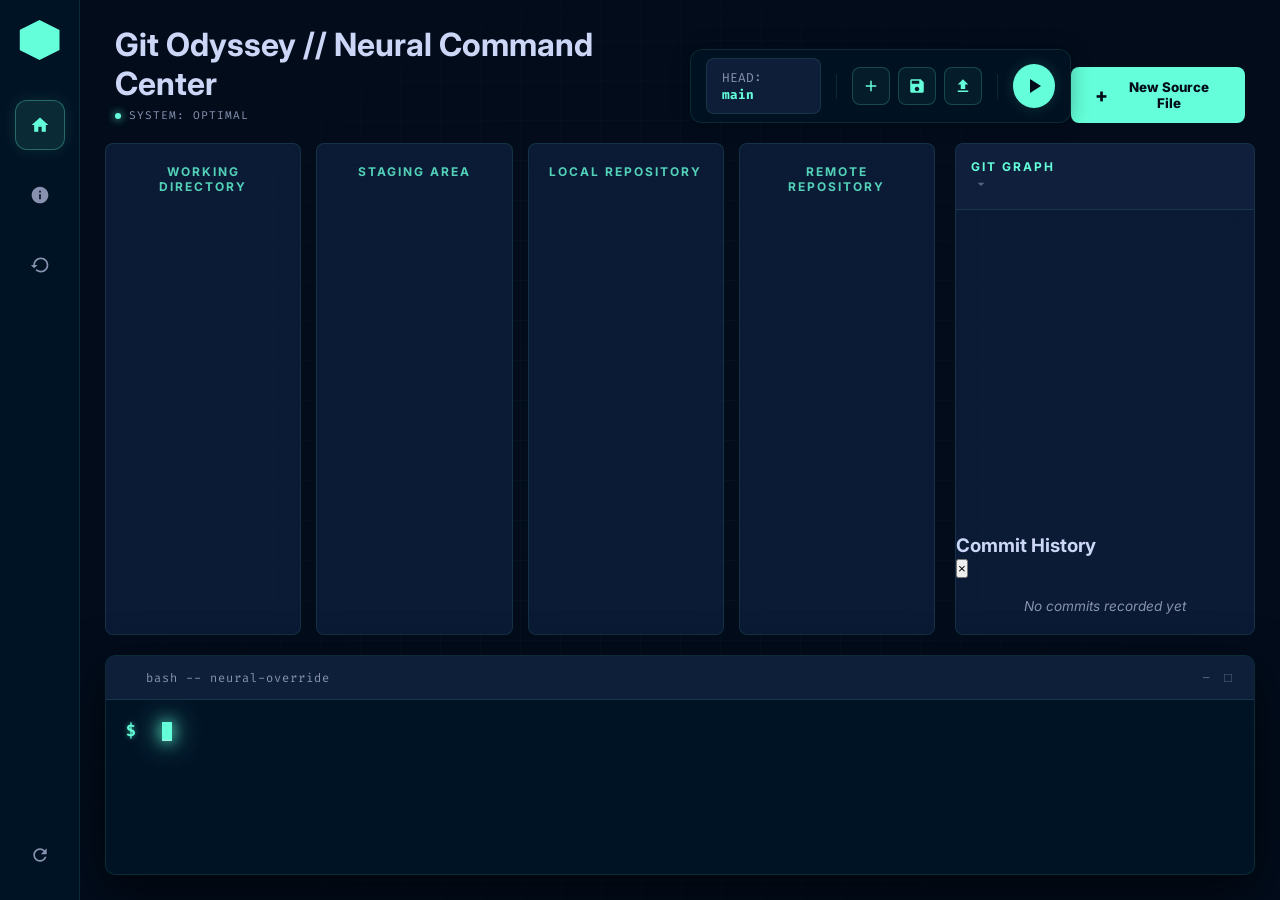
==== index.html @ 643be807 "Add files via upload" ====
<!DOCTYPE html>
<html lang="en">
<head>
    <meta charset="UTF-8">
    <meta name="viewport" content="width=device-width, initial-scale=1.0">
    <title>Git Odyssey - V2.1 | Neural Command Center</title>
    <link href="https://fonts.googleapis.com/css2?family=Fira+Code:wght@400;700&family=Inter:wght@400;600;800&display=swap" rel="stylesheet">
    <link rel="stylesheet" href="styles.css">
    <!-- Smooth Rendering Engine -->
    <script src="https://cdnjs.cloudflare.com/ajax/libs/gsap/3.12.2/gsap.min.js"></script>
</head>
<body>
    <div class="app-layout">
        <!-- Persistent Sidebar Navigation -->
        <nav class="side-nav">
            <div class="nav-logo">
                <div class="logo-icon"></div>
            </div>
            <div class="nav-items">
                <button class="nav-btn active" title="Flow Overview" data-view="stages">
                    <svg viewBox="0 0 24 24" width="20" height="20"><path fill="currentColor" d="M10 20v-6h4v6h5v-8h3L12 3 2 12h3v8z"/></svg>
                </button>
                <button class="nav-btn" id="neural-center-btn" title="Neural Center">
                    <svg viewBox="0 0 24 24" width="20" height="20"><path fill="currentColor" d="M12 2C6.48 2 2 6.48 2 12s4.48 10 10 10 10-4.48 10-10S17.52 2 12 2zm1 15h-2v-6h2v6zm0-8h-2V7h2v2z"/></svg>
                </button>
                <button class="nav-btn" id="history-btn" title="Git History">
                    <svg viewBox="0 0 24 24" width="20" height="20"><path fill="currentColor" d="M13 3c-4.97 0-9 4.03-9 9H1l3.89 3.89.07.14L9 12H6c0-3.87 3.13-7 7-7s7 3.13 7 7-3.13 7-7 7c-1.93 0-3.68-.79-4.94-2.06l-1.42 1.42C8.27 19.99 10.51 21 13 21c4.97 0 9-4.03 9-9s-4.03-9-9-9z"/></svg>
                </button>
            </div>
            <div class="nav-footer">
                <button id="reset-btn" class="nav-btn secondary" title="Reset System">
                    <svg viewBox="0 0 24 24" width="20" height="20"><path fill="currentColor" d="M17.65 6.35C16.2 4.9 14.21 4 12 4c-4.42 0-7.99 3.58-7.99 8s3.57 8 7.99 8c3.73 0 6.84-2.55 7.73-6h-2.08c-.82 2.33-3.04 4-5.65 4-3.31 0-6-2.69-6-6s2.69-6 6-6c1.66 0 3.14.69 4.22 1.78L13 11h7V4l-2.35 2.35z"/></svg>
                </button>
            </div>
        </nav>

        <div class="main-container">
            <header>
                <div class="header-info">
                    <h1>Git Odyssey <span class="subtitle">// Neural Command Center</span></h1>
                    <div class="system-status">
                        <span class="status-dot green"></span>
                        <span class="status-text">SYSTEM: OPTIMAL</span>
                    </div>
                </div>
                
                <!-- New Neural Quick Bar -->
                <div class="neural-quick-bar">
                    <div class="branch-selector">
                        <span class="label">HEAD:</span>
                        <span id="current-branch-display">main</span>
                    </div>
                    <div class="pipeline-divider"></div>
                    <div class="pipeline-symbols">
                        <button class="symbol-btn" data-cmd="add" title="Quick Add">
                            <svg viewBox="0 0 24 24" width="18" height="18"><path fill="currentColor" d="M19 13h-6v6h-2v-6H5v-2h6V5h2v6h6v2z"/></svg>
                        </button>
                        <button class="symbol-btn" data-cmd="commit" title="Quick Commit">
                            <svg viewBox="0 0 24 24" width="18" height="18"><path fill="currentColor" d="M17 3H5c-1.11 0-2 .9-2 2v14c0 1.1.89 2 2 2h14c1.1 0 2-.9 2-2V7l-4-4zm-5 16c-1.66 0-3-1.34-3-3s1.34-3 3-3 3 1.34 3 3-1.34 3-3 3zm3-10H5V5h10v4z"/></svg>
                        </button>
                        <button class="symbol-btn" data-cmd="push" title="Quick Push">
                            <svg viewBox="0 0 24 24" width="18" height="18"><path fill="currentColor" d="M5 20h14v-2H5v2zm0-10h4v6h6v-6h4l-7-7-7 7z"/></svg>
                        </button>
                    </div>
                    <div class="pipeline-divider"></div>
                    <button id="master-engage-btn" class="engage-btn" title="Engage Neural Flow">
                        <svg viewBox="0 0 24 24" width="24" height="24"><path fill="currentColor" d="M8 5v14l11-7z"/></svg>
                    </button>
                </div>

                <div class="action-bar">
                    <button id="add-file-btn" class="action-btn">
                        <span class="plus-icon">+</span> New Source File
                    </button>
                </div>
            </header>

            <div class="content-wrapper">
                <main class="stages-container">
                    <div class="stage" id="working-directory">
                        <h3>Working Directory</h3>
                        <div class="file-list"></div>
                    </div>
                    <div class="stage" id="staging-area">
                        <h3>Staging Area</h3>
                        <div class="file-list"></div>
                    </div>
                    <div class="stage" id="local-repo">
                        <h3>Local Repository</h3>
                        <div class="file-list"></div>
                    </div>
                    <div class="stage" id="remote-repo">
                        <h3>Remote Repository</h3>
                        <div class="file-list"></div>
                    </div>
                </main>

                <aside class="git-graph-panel">
                    <div class="graph-header">
                        <h3>Git Graph</h3>
                        <button id="toggle-graph-btn" class="icon-btn">
                            <svg viewBox="0 0 24 24" width="16" height="16"><path fill="currentColor" d="M7 10l5 5 5-5z"/></svg>
                        </button>
                    </div>
                    <div id="git-graph-viewport">
                        <svg id="git-graph-svg"></svg>
                    </div>
                    
                    <!-- New History View Overlay -->
                    <div id="history-panel" class="history-panel">
                        <div class="neural-header">
                            <h3>Commit History</h3>
                            <button id="close-history-btn" class="icon-close">&times;</button>
                        </div>
                        <div id="history-log" class="history-log">
                            <div class="empty-hint">No commits recorded yet</div>
                        </div>
                    </div>
                </aside>

                <!-- Data Flow Wires Overlay -->
                <svg id="wires-svg">
                    <defs>
                        <filter id="pulse-glow">
                            <feGaussianBlur stdDeviation="3" result="coloredBlur"/>
                            <feMerge>
                                <feMergeNode in="coloredBlur"/>
                                <feMergeNode in="SourceGraphic"/>
                            </feMerge>
                        </filter>
                    </defs>
                </svg>
            </div>

            <!-- AI Insight Overlay -->
            <div id="ai-insight-overlay" class="ai-insight-overlay" style="display: none;">
                <div class="explanation-header">
                    <span class="ai-badge small">Insight</span>
                    <span id="expl-cmd-name">AWAITING COMMAND</span>
                </div>
                <div id="expl-content" class="explanation-body">
                    Neural AI is standing by to execute commands and explain their function.
                </div>
                <div id="teaching-prompt" class="teaching-prompt" style="display: none;">
                    > Press <span class="key-hint">ENTER</span> in terminal to continue
                </div>
            </div>

            <footer class="terminal-panel">
                <div class="terminal-header">
                    <div class="window-controls">
                        <span class="dot red"></span>
                        <span class="dot yellow"></span>
                        <span class="dot green"></span>
                    </div>
                    <span class="terminal-title">bash -- neural-override</span>
                    <div class="terminal-actions">
                        <button id="minimize-terminal" class="icon-btn">&minus;</button>
                        <button id="expand-terminal" class="icon-btn">□</button>
                    </div>
                </div>
                <div class="terminal-body" id="terminal-output" onclick="document.getElementById('current-command').focus()">
                    <div class="line"><span class="prompt">$</span> <span id="current-command" contenteditable="true" spellcheck="false"></span><span class="cursor">_</span></div>
                </div>
            </footer>
        </div>
    </div>

    <!-- Background Ambience -->
    <canvas id="particle-canvas" style="position:fixed; top:0; left:0; width:100%; height:100%; pointer-events:none; z-index:1; opacity: 0.4;"></canvas>

    <!-- Application Core -->
    <script src="js/git_engine.js"></script>
    <script src="js/terminal.js"></script>
    <script src="js/dom_renderer.js"></script>
    <script src="js/git_graph.js"></script>
    <script src="js/wires.js"></script>
    <script src="js/camera.js"></script>
    <script src="js/audio.js"></script>
    <script src="js/particles.js"></script>
    <script src="js/parallax.js"></script>
    <script src="js/ui_manager.js"></script>
    <script src="js/ai_controller.js"></script>
    <script src="js/autopilot.js"></script>
    <script>
        document.addEventListener('DOMContentLoaded', () => {
            const git = new GitEngine();
            const terminal = new Terminal('current-command', 'terminal-output');
            const renderer = new DOMRenderer();
            const graph = new GitGraph('git-graph-svg');
            const wires = new Wires('wires-svg');
            const camera = new Camera('.content-wrapper');
            const audio = new AudioEngine();
            const ui = new UIManager();
            const particles = new ParticleSystem('particle-canvas');
            const parallax = new Parallax('.main-container');
            const ai = new AIController();
            
            window.app = {
                git, terminal, renderer, graph, wires, camera, audio, ui, particles, parallax, ai,
                autopilot: new Autopilot()
            };

            // Unified Modal Logic
            const modal = document.getElementById('neural-modal');
            const openBtn = document.getElementById('neural-center-btn');
            const closeBtn = document.getElementById('close-neural-btn');

            openBtn.addEventListener('click', () => {
                document.body.classList.add('modal-open');
                modal.classList.add('active');
            });
            closeBtn.addEventListener('click', () => {
                document.body.classList.remove('modal-open');
                modal.classList.remove('active');
            });

            // Setup Quick Bar Action Buttons
            document.querySelectorAll('.symbol-btn').forEach(btn => {
                btn.addEventListener('click', () => {
                    const cmd = btn.getAttribute('data-cmd');
                    if (cmd && window.app.ai) {
                        window.app.ai.runDirective(cmd);
                    }
                });
            });
            
            // Core Command Processing for manual inputs in the terminal
            terminal.onCommand(async (cmd) => {
                const command = cmd.trim().toLowerCase();
                if (command === '') return;
                audio.playType();

                // If command is one of the complex mapped ones, let AI controller handle the flow
                const complexCommands = ['git pull', 'git fetch', 'git stash', 'git stash pop', 'git merge', 'git rebase', 'git reset', 'git revert', 'git cherry-pick'];
                let handledByAI = false;
                for (let c of complexCommands) {
                    if (command.startsWith(c)) {
                        const aiCmd = c.replace('git ', '').split(' ')[0];
                        await ai.runDirective(aiCmd);
                        handledByAI = true;
                        break;
                    }
                }
                if (handledByAI) return;

                if (command === 'git add' || command === 'git add .') {
                    const files = renderer.files.filter(f => f.stage === 'working');
                    if(files.length > 0) {
                        files.forEach(f => git.stageFile(f.id));
                        terminal.typewriterLog("Changes staged for commit.", "success");
                        wires.firePulse('working-directory', 'staging-area');
                        audio.playMove();
                        await renderer.moveAll('working', 'staging');
                    } else {
                        terminal.typewriterLog("Nothing to add.", "info");
                    }
                } else if (command.startsWith('git commit')) {
                    // Extract message if provided
                    const match = cmd.match(/git commit\s+-m\s+["']([^"']+)["']/i);
                    const commitMsg = match ? match[1] : "Manual commit";
                    const commit = git.commit(commitMsg);
                    if (commit) {
                        terminal.typewriterLog(`[${graph.currentBranch} ${commit.hash}] ${commitMsg}`, "info");
                        wires.firePulse('staging-area', 'local-repo');
                        audio.playMove();
                        await renderer.moveAll('staging', 'local');
                        graph.addCommit(commit.hash);
                    } else {
                        terminal.typewriterLog("Nothing to commit, working tree clean", "info");
                    }
                } else if (command === 'git push') {
                    terminal.typewriterLog("Pushing to remote...", "info");
                    wires.firePulse('local-repo', 'remote-repo');
                    audio.playMove();
                    await renderer.moveAll('local', 'remote');
                    terminal.typewriterLog(`Successfully pushed to ${graph.currentBranch}`, "success");
                    audio.playSuccess();
                } else if (command.startsWith('git checkout -b')) {
                    const branchName = command.replace('git checkout -b', '').trim();
                    if(git.createBranch(branchName)) {
                        terminal.typewriterLog(`Switched to a new branch '${branchName}'`, "success");
                        graph.addBranch(branchName);
                        ui.updateBranch(branchName);
                    }
                } else if (command.startsWith('git checkout')) {
                    const branchName = command.replace('git checkout', '').trim();
                    if(git.checkout(branchName)) {
                        terminal.typewriterLog(`Switched to branch '${branchName}'`, "success");
                        graph.currentBranch = branchName;
                        ui.updateBranch(branchName);
                    } else {
                        terminal.typewriterLog(`error: pathspec '${branchName}' did not match any file(s) known to git`, "error");
                    }
                } else if (command === 'git status') {
                    terminal.typewriterLog(`On branch ${graph.currentBranch}`, "info");
                    const untracked = renderer.files.filter(f => f.stage === 'working').length;
                    if (untracked > 0) {
                        terminal.typewriterLog(`Untracked files: ${untracked}`, "info");
                    } else {
                        terminal.typewriterLog("nothing to commit, working tree clean", "info");
                    }
                } else if (command === 'ls') {
                    const names = renderer.files.map(f => f.name);
                    terminal.typewriterLog(names.length > 0 ? names.join('  ') : "(empty directory)", "info");
                } else if (command === 'clear') {
                    const output = document.getElementById('terminal-output');
                    output.innerHTML = '<div class="line"><span class="prompt">$</span> <span id="current-command" contenteditable="true" spellcheck="false"></span><span class="cursor">_</span></div>';
                    terminal.currentCommandEl = document.getElementById('current-command');
                    terminal.initEventListeners();
                } else {
                    terminal.typewriterLog(`command not found: ${command}`, "error");
                }
            });
            
            document.getElementById('add-file-btn').addEventListener('click', () => {
                window.app.renderer.addFile();
                audio.init();
            });
            
            document.getElementById('reset-btn').addEventListener('click', () => {
                location.reload();
            });
        });
    </script>
</body>
</html>
---- styles.css ----
:root {
    --bg-color: #020c1b;
    --container-bg: rgba(17, 34, 64, 0.7);
    --text-primary: #ccd6f6;
    --text-secondary: #8892b0;
    --accent: #64ffda;
    --accent-glow: rgba(100, 255, 218, 0.15);
    --border-radius: 8px;
    --font-mono: 'SF Mono', 'Fira Code', 'Roboto Mono', monospace;
    --font-sans: 'Inter', 'Segoe UI', system-ui, -apple-system, sans-serif;
    --glass-border: rgba(100, 255, 218, 0.1);
}

* {
    box-sizing: border-box;
    margin: 0;
    padding: 0;
}

body {
    background-color: var(--bg-color);
    background-image: 
        linear-gradient(rgba(100, 255, 218, 0.03) 1px, transparent 1px),
        linear-gradient(90deg, rgba(100, 255, 218, 0.03) 1px, transparent 1px);
    background-size: 40px 40px;
    color: var(--text-primary);
    font-family: var(--font-sans);
    height: 100vh;
    margin: 0;
    overflow: hidden;
    position: relative;
    perspective: 1200px;
}

.app-layout {
    display: grid;
    grid-template-columns: 80px 1fr;
    height: 100vh;
    width: 100vw;
    background: radial-gradient(circle at 50% 50%, transparent 0%, var(--bg-color) 90%);
}

/* Sidebar Navigation */
.side-nav {
    background: rgba(1, 22, 39, 0.8);
    border-right: 1px solid var(--glass-border);
    display: flex;
    flex-direction: column;
    align-items: center;
    padding: 20px 0;
    z-index: 100;
    backdrop-filter: blur(20px);
}

.nav-logo {
    margin-bottom: 40px;
}

.logo-icon {
    width: 40px;
    height: 40px;
    background: var(--accent);
    clip-path: polygon(50% 0%, 100% 25%, 100% 75%, 50% 100%, 0% 75%, 0% 25%);
    filter: drop-shadow(0 0 10px var(--accent));
}

.nav-items {
    flex: 1;
    display: flex;
    flex-direction: column;
    gap: 20px;
}

.nav-btn {
    background: none;
    border: 1px solid transparent;
    color: var(--text-secondary);
    width: 50px;
    height: 50px;
    border-radius: 12px;
    display: flex;
    justify-content: center;
    align-items: center;
    cursor: pointer;
    transition: all 0.3s ease;
}

.nav-btn:hover, .nav-btn.active {
    background: rgba(100, 255, 218, 0.1);
    color: var(--accent);
    border-color: rgba(100, 255, 218, 0.3);
    box-shadow: 0 0 15px rgba(100, 255, 218, 0.1);
}

.nav-btn.secondary:hover {
    color: #ff5f56;
    border-color: rgba(255, 95, 86, 0.3);
}

/* Main Container */
.main-container {
    padding: 25px;
    display: flex;
    flex-direction: column;
    gap: 20px;
    min-width: 0; /* Prevents grid blowout */
    position: relative;
}

header {
    display: flex;
    justify-content: space-between;
    align-items: flex-end;
    padding: 0 10px;
}

.header-info h1 {
    font-size: 2rem;
    margin-bottom: 5px;
}

.system-status {
    display: flex;
    align-items: center;
    gap: 8px;
    font-family: var(--font-mono);
    font-size: 0.7rem;
    letter-spacing: 1px;
    color: var(--text-secondary);
}

.status-dot {
    width: 6px;
    height: 6px;
    border-radius: 50%;
}

.status-dot.green {
    background: var(--accent);
    box-shadow: 0 0 8px var(--accent);
}

.action-bar {
    display: flex;
    align-items: center;
    gap: 20px;
}

/* Neural Quick Bar */
.neural-quick-bar {
    background: rgba(1, 22, 39, 0.6);
    border: 1px solid var(--glass-border);
    padding: 8px 15px;
    border-radius: 12px;
    display: flex;
    align-items: center;
    gap: 15px;
    backdrop-filter: blur(10px);
    box-shadow: 0 0 20px rgba(0,0,0,0.3);
}

.pipeline-symbols {
    display: flex;
    gap: 8px;
}

.symbol-btn {
    background: rgba(100, 255, 218, 0.05);
    border: 1px solid rgba(100, 255, 218, 0.2);
    color: var(--accent);
    width: 38px;
    height: 38px;
    border-radius: 8px;
    display: flex;
    justify-content: center;
    align-items: center;
    cursor: pointer;
    transition: all 0.3s cubic-bezier(0.175, 0.885, 0.32, 1.275);
}

.symbol-btn:hover {
    background: var(--accent);
    color: var(--bg-color);
    transform: translateY(-3px) scale(1.1);
    box-shadow: 0 5px 15px var(--accent-glow);
}

.pipeline-divider {
    width: 1px;
    height: 25px;
    background: var(--glass-border);
}

.engage-btn {
    background: var(--accent);
    color: var(--bg-color);
    border: none;
    width: 44px;
    height: 44px;
    border-radius: 50%;
    display: flex;
    justify-content: center;
    align-items: center;
    cursor: pointer;
    box-shadow: 0 0 15px var(--accent-glow);
    transition: all 0.3s ease;
    animation: pulse-engage 2s infinite;
}

.engage-btn:hover {
    transform: scale(1.1);
    box-shadow: 0 0 25px var(--accent);
}

.engage-btn.running {
    background: #ff5f56;
    animation: none;
    box-shadow: 0 0 20px rgba(255, 95, 86, 0.5);
}

@keyframes pulse-engage {
    0% { box-shadow: 0 0 10px rgba(100, 255, 218, 0.4); }
    50% { box-shadow: 0 0 25px rgba(100, 255, 218, 0.8); }
    100% { box-shadow: 0 0 10px rgba(100, 255, 218, 0.4); }
}

.action-btn {
    background: var(--accent);
    color: var(--bg-color);
    border: none;
    font-weight: 800;
    padding: 12px 24px;
    display: flex;
    align-items: center;
    gap: 10px;
    border-radius: 8px;
    text-transform: none;
    font-family: var(--font-sans);
}

.plus-icon {
    font-size: 1.2rem;
}

.branch-selector {
    background: rgba(29, 45, 80, 0.5);
    border: 1px solid var(--glass-border);
    padding: 10px 15px;
    border-radius: 8px;
    font-family: var(--font-mono);
    font-size: 0.8rem;
}

.branch-selector .label {
    color: var(--text-secondary);
    margin-right: 8px;
}

#current-branch-display {
    color: var(--accent);
    font-weight: bold;
}

/* Rest of the layout */
.content-wrapper {
    flex: 1;
    display: grid;
    grid-template-columns: 1fr 300px;
    gap: 20px;
    min-height: 0;
}

.stages-container {
    display: grid;
    grid-template-columns: repeat(4, 1fr);
    gap: 15px;
}

/* Terminal Adjustments */
.terminal-panel {
    height: 200px;
    transition: height 0.3s cubic-bezier(0.4, 0, 0.2, 1);
}

.terminal-panel.minimized {
    height: 45px;
}

.terminal-header {
    cursor: pointer;
}

.terminal-actions {
    margin-left: auto;
    display: flex;
    gap: 10px;
}

.icon-btn {
    background: none;
    border: none;
    color: var(--text-secondary);
    cursor: pointer;
    padding: 2px;
    display: flex;
    align-items: center;
    justify-content: center;
    opacity: 0.6;
    transition: opacity 0.2s;
}

.icon-btn:hover {
    opacity: 1;
    color: var(--accent);
}


.stages-container {
    display: grid;
    grid-template-columns: repeat(4, 1fr);
    gap: 15px;
}

/* Git Graph Sidebar */
.git-graph-panel {
    background: var(--container-bg);
    backdrop-filter: blur(12px);
    border-radius: var(--border-radius);
    border: 1px solid var(--glass-border);
    display: flex;
    flex-direction: column;
    overflow: hidden;
}

.graph-header {
    padding: 15px;
    border-bottom: 1px solid var(--glass-border);
    background: rgba(29, 45, 80, 0.3);
}

.graph-header h3 {
    font-size: 0.75rem;
    color: var(--accent);
    text-transform: uppercase;
    letter-spacing: 2px;
    margin: 0;
}

#git-graph-viewport {
    flex: 1;
    position: relative;
    overflow: hidden;
    padding: 20px;
}

#git-graph-svg {
    width: 100%;
    height: 100%;
}

.stage {
    background: var(--container-bg);
    backdrop-filter: blur(12px);
    border-radius: var(--border-radius);
    padding: 20px;
    display: flex;
    flex-direction: column;
    border: 1px solid var(--glass-border);
    position: relative;
    overflow: hidden;
    transition: all 0.3s ease;
}

.stage::before {
    content: '';
    position: absolute;
    top: -100%;
    left: 0;
    width: 100%;
    height: 100px;
    background: linear-gradient(to bottom, transparent, rgba(100, 255, 218, 0.05), transparent);
    animation: scan 6s linear infinite;
    pointer-events: none;
}

@keyframes scan {
    0% { top: -20%; }
    100% { top: 120%; }
}

.stage.impact {
    animation: impact-shake 0.4s cubic-bezier(.36,.07,.19,.97) both;
    border-color: var(--accent);
}

@keyframes impact-shake {
    10%, 90% { transform: translate3d(-1px, 0, 0); }
    20%, 80% { transform: translate3d(2px, 0, 0); }
    30%, 50%, 70% { transform: translate3d(-3px, 0, 0); }
    40%, 60% { transform: translate3d(3px, 0, 0); }
}

.stage h3 {
    text-align: center;
    margin-bottom: 20px;
    font-size: 0.75rem;
    color: var(--accent);
    text-transform: uppercase;
    letter-spacing: 2px;
    opacity: 0.8;
}

.file-list {
    flex: 1;
    display: flex;
    flex-direction: column;
    gap: 12px;
    position: relative;
}

.file-card {
    background: rgba(29, 45, 80, 0.6);
    padding: 14px;
    border-radius: 6px;
    border: 1px solid rgba(100, 255, 218, 0.1);
    display: flex;
    align-items: center;
    gap: 12px;
    font-size: 0.85rem;
    color: var(--text-primary);
    box-shadow: 0 4px 15px rgba(0, 0, 0, 0.2);
    transition: all 0.4s cubic-bezier(0.4, 0, 0.2, 1);
    position: relative;
    z-index: 10;
    backdrop-filter: blur(5px);
}

.file-card.moving {
    position: absolute;
    width: calc(100% - 40px);
    z-index: 100;
    border-color: var(--accent);
    box-shadow: 0 0 30px rgba(100, 255, 218, 0.3);
    pointer-events: none;
}

.file-icon {
    width: 18px;
    height: 22px;
    background: var(--accent);
    clip-path: polygon(0 0, 70% 0, 100% 30%, 100% 100%, 0 100%);
    box-shadow: 0 0 10px var(--accent);
    filter: drop-shadow(0 0 5px var(--accent));
}

/* Terminal Upgraded */
.terminal-panel {
    height: 220px;
    background: rgba(1, 22, 39, 0.85);
    backdrop-filter: blur(15px);
    border-radius: 10px;
    display: flex;
    flex-direction: column;
    overflow: hidden;
    border: 1px solid var(--glass-border);
    box-shadow: 0 15px 50px rgba(0, 0, 0, 0.6);
}

.terminal-header {
    background: rgba(29, 45, 80, 0.5);
    padding: 12px 20px;
    display: flex;
    align-items: center;
    gap: 10px;
    border-bottom: 1px solid var(--glass-border);
}

.dot {
    width: 10px;
    height: 10px;
    border-radius: 50%;
}

.dot.red { background: #ff5f56; box-shadow: 0 0 8px #ff5f56; }
.dot.yellow { background: #ffbd2e; box-shadow: 0 0 8px #ffbd2e; }
.dot.green { background: #27c93f; box-shadow: 0 0 8px #27c93f; }

.terminal-title {
    margin-left: 10px;
    font-size: 0.75rem;
    color: var(--text-secondary);
    font-family: var(--font-mono);
    letter-spacing: 1px;
}

.terminal-body {
    flex: 1;
    padding: 20px;
    font-family: 'Fira Code', var(--font-mono);
    font-size: 1rem;
    overflow-y: auto;
    color: rgba(214, 222, 235, 0.6);
    scrollbar-width: thin;
    scrollbar-color: var(--accent) transparent;
}

.line {
    margin-bottom: 8px;
    line-height: 1.4;
}

.prompt {
    color: var(--accent);
    margin-right: 12px;
    font-weight: 800;
    text-shadow: 0 0 5px rgba(100, 255, 218, 0.5);
}

#current-command {
    color: #fff;
    font-weight: 800;
    text-shadow: 
        0 0 5px var(--accent),
        0 0 10px var(--accent),
        0 0 20px rgba(100, 255, 218, 0.5);
    outline: none;
    letter-spacing: 0.5px;
}

.terminal-body .line span:not(.prompt) {
    text-shadow: 0 0 8px rgba(100, 255, 218, 0.3);
}

.cursor {
    display: inline-block;
    width: 10px;
    height: 1.2em;
    background: var(--accent);
    animation: blink 1s infinite;
    margin-left: 4px;
    vertical-align: middle;
    box-shadow: 0 0 15px var(--accent), 0 0 30px var(--accent);
}

@keyframes blink {
    50% { opacity: 0; }
}

.terminal-body::-webkit-scrollbar {
    width: 4px;
}
.terminal-body::-webkit-scrollbar-thumb {
    background: var(--accent);
    border-radius: 10px;
}

#wires-svg {
    position: absolute;
    top: 0;
    left: 0;
    width: 100%;
    height: 100%;
    pointer-events: none;
    z-index: 5;
}

.plasma-trace {
    stroke-width: 2.5px;
    stroke: var(--accent);
    stroke-dasharray: 200 1000;
    stroke-dashoffset: 0;
    opacity: 0.15;
    filter: drop-shadow(0 0 4px var(--accent)) drop-shadow(0 0 10px var(--accent-glow));
}

@keyframes flow {
    to { stroke-dashoffset: 0; }
}

/* Modal Styling */
.modal-overlay {
    position: fixed;
    top: 0;
    left: 0;
    width: 100%;
    height: 100%;
    background: rgba(2, 12, 27, 0.8);
    backdrop-filter: blur(8px);
    display: flex;
    justify-content: center;
    align-items: center;
    z-index: 1000;
    opacity: 0;
    pointer-events: none;
    transition: all 0.4s cubic-bezier(0.4, 0, 0.2, 1);
}

.modal-open .main-container {
    filter: blur(10px);
    transform: scale(0.95);
    opacity: 0.5;
    pointer-events: none;
}

.modal-overlay.active {
    opacity: 1;
    pointer-events: auto;
}

.modal-content {
    background: rgba(10, 25, 47, 0.95);
    border: 1px solid var(--accent);
    border-radius: 15px;
    padding: 40px;
    width: 500px;
    text-align: center;
    box-shadow: 0 0 50px rgba(100, 255, 218, 0.2), inset 0 0 20px rgba(100, 255, 218, 0.05);
    transform: translateY(20px);
    transition: transform 0.4s cubic-bezier(0.4, 0, 0.2, 1);
}

.primary-glow {
    background: var(--accent);
    color: var(--bg-color);
    font-weight: 800;
    box-shadow: 0 0 15px var(--accent-glow);
    animation: pulse-btn 2s infinite;
}

@keyframes pulse-btn {
    0% { box-shadow: 0 0 15px rgba(100, 255, 218, 0.4); }
    50% { box-shadow: 0 0 30px rgba(100, 255, 218, 0.8); }
    100% { box-shadow: 0 0 15px rgba(100, 255, 218, 0.4); }
}

.mission-selector {
    margin-bottom: 30px;
    text-align: left;
}

.panel-label {
    font-size: 0.7rem;
    color: var(--accent);
    text-transform: uppercase;
    letter-spacing: 2px;
    margin-bottom: 15px;
    opacity: 0.8;
}

.mission-grid {
    display: grid;
    grid-template-columns: repeat(3, 1fr);
    gap: 15px;
}

.mission-btn {
    background: rgba(1, 22, 39, 0.5);
    border: 1px solid var(--glass-border);
    border-radius: 8px;
    padding: 15px;
    text-align: left;
    cursor: pointer;
    transition: all 0.3s ease;
    color: var(--text-primary);
}

.mission-btn:hover {
    background: rgba(100, 255, 218, 0.05);
    border-color: rgba(100, 255, 218, 0.3);
}

.mission-btn.active {
    background: rgba(100, 255, 218, 0.1);
    border-color: var(--accent);
    box-shadow: inset 0 0 10px rgba(100, 255, 218, 0.1);
}

.mission-title {
    font-weight: 800;
    color: var(--accent);
    margin-bottom: 5px;
    font-size: 0.9rem;
}

.mission-desc {
    font-size: 0.75rem;
    color: var(--text-secondary);
    line-height: 1.4;
}

.label-group {
    display: flex;
    flex-direction: column;
    gap: 4px;
}

/* AI Insight Overlay (Persistent) */
.ai-insight-overlay {
    background: rgba(1, 22, 39, 0.6);
    backdrop-filter: blur(10px);
    border: 1px solid var(--glass-border);
    border-left: 3px solid var(--accent);
    border-radius: 12px;
    padding: 15px 25px;
    margin-bottom: 10px;
    position: relative;
    z-index: 50;
    transition: all 0.4s cubic-bezier(0.4, 0, 0.2, 1);
    box-shadow: 0 5px 20px rgba(0, 0, 0, 0.4);
}

.explanation-header {
    display: flex;
    align-items: center;
    gap: 12px;
    margin-bottom: 8px;
    border-bottom: 1px solid rgba(100, 255, 218, 0.1);
    padding-bottom: 8px;
}

.ai-badge.small {
    padding: 2px 8px;
    font-size: 0.6rem;
    background: var(--accent);
    color: var(--bg-color);
    border-radius: 4px;
    font-weight: 800;
    text-transform: uppercase;
}

#expl-cmd-name {
    font-family: var(--font-mono);
    font-weight: 700;
    color: var(--accent);
    font-size: 0.9rem;
    letter-spacing: 1px;
}

.explanation-body {
    font-size: 0.85rem;
    line-height: 1.5;
    color: var(--text-secondary);
}

.teaching-prompt {
    margin-top: 10px;
    font-family: var(--font-mono);
    font-size: 0.75rem;
    color: var(--accent);
    font-weight: bold;
    animation: pulse-soft 2s infinite;
}

.key-hint {
    background: rgba(100, 255, 218, 0.1);
    border: 1px solid var(--accent);
    padding: 1px 6px;
    border-radius: 4px;
    margin: 0 4px;
}

@keyframes pulse-soft {
    0%, 100% { opacity: 0.6; }
    50% { opacity: 1; }
}

/* Range Input Styling */
input[type=range] {
    -webkit-appearance: none;
    width: 100%;
    background: transparent;
}

input[type=range]:focus {
    outline: none;
}

input[type=range]::-webkit-slider-runnable-track {
    width: 100%;
    height: 4px;
    cursor: pointer;
    background: rgba(100, 255, 218, 0.1);
    border-radius: 2px;
}

input[type=range]::-webkit-slider-thumb {
    height: 16px;
    width: 16px;
    border-radius: 50%;
    background: var(--accent);
    cursor: pointer;
    -webkit-appearance: none;
    margin-top: -6px;
    box-shadow: 0 0 10px var(--accent);
}

/* Existing modal adjustments */
.modal-content.large {
    width: 650px;
    max-width: 95vw;
}

.config-row {
    display: flex;
    justify-content: space-between;
    align-items: center;
    padding: 15px 0;
    border-bottom: 1px solid rgba(100, 255, 218, 0.05);
}

.config-row:last-child {
    border-bottom: none;
}

/* Empty Hint */
.empty-hint {
    color: var(--text-secondary);
    font-style: italic;
    font-size: 0.85rem;
    text-align: center;
    padding: 20px;
}

/* Interactive Toggles */
.switch {
    position: relative;
    display: inline-block;
    width: 44px;
    height: 22px;
}

.switch input { opacity: 0; width: 0; height: 0; }

.slider {
    position: absolute;
    cursor: pointer;
    top: 0; left: 0; right: 0; bottom: 0;
    background-color: rgba(255, 255, 255, 0.1);
    transition: .4s;
    border-radius: 34px;
}

.slider:before {
    position: absolute;
    content: "";
    height: 16px;
    width: 16px;
    left: 3px;
    bottom: 3px;
    background-color: var(--text-secondary);
    transition: .4s;
    border-radius: 50%;
}

input:checked + .slider { background-color: var(--accent); }
input:checked + .slider:before {
    transform: translateX(22px);
    background-color: var(--bg-color);
}
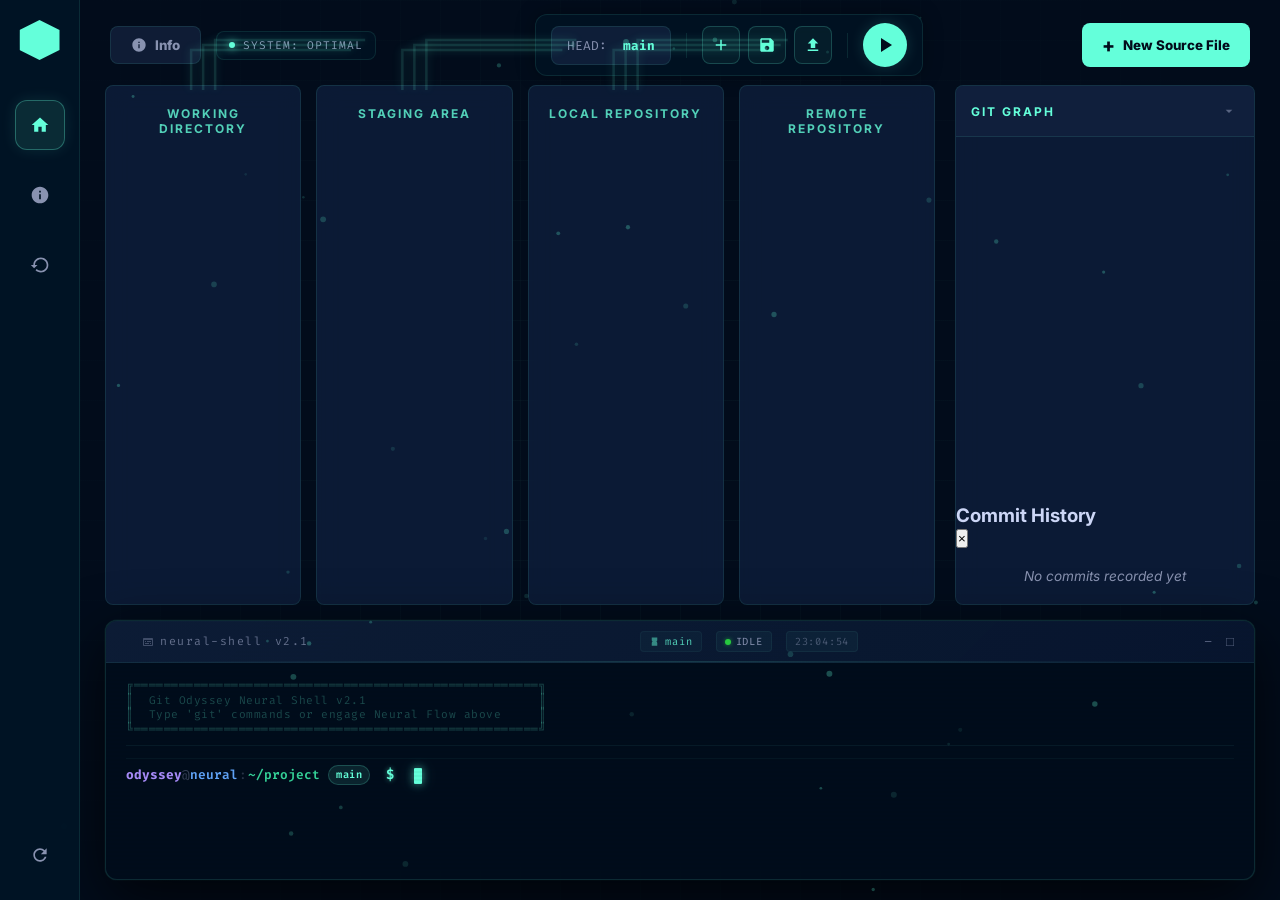
==== commit 9ffc5e24: "Add files via upload" ====
--- a/index.html
+++ b/index.html
@@ -36,15 +36,17 @@
 
         <div class="main-container">
             <header>
-                <div class="header-info">
-                    <h1>Git Odyssey <span class="subtitle">// Neural Command Center</span></h1>
+                <div class="header-left">
+                    <button id="info-modal-btn" class="action-btn secondary-btn" title="System Info">
+                        <svg viewBox="0 0 24 24" width="16" height="16"><path fill="currentColor" d="M12 2C6.48 2 2 6.48 2 12s4.48 10 10 10 10-4.48 10-10S17.52 2 12 2zm1 15h-2v-6h2v6zm0-8h-2V7h2v2z"/></svg>
+                        Info
+                    </button>
                     <div class="system-status">
                         <span class="status-dot green"></span>
                         <span class="status-text">SYSTEM: OPTIMAL</span>
                     </div>
                 </div>
                 
-                <!-- New Neural Quick Bar -->
                 <div class="neural-quick-bar">
                     <div class="branch-selector">
                         <span class="label">HEAD:</span>
@@ -74,6 +76,34 @@
                     </button>
                 </div>
             </header>
+
+            <!-- Info Modal overlay -->
+            <div id="info-modal" class="modal-overlay">
+                <div class="modal-content info-content">
+                    <div class="modal-header">
+                        <h2>Git Odyssey <span class="subtitle">// Neural Command Center</span></h2>
+                        <button id="close-info-btn" class="close-modal-btn">×</button>
+                    </div>
+                    <div class="modal-body">
+                        <p class="info-desc">An interactive, cinematic Git workflow visualizer equipped with Neural AI assistance. Designed to demystify version control through real-time state visualization and automated pipeline execution.</p>
+                        
+                        <div class="info-details">
+                            <div class="detail-row">
+                                <span class="detail-label">Version</span>
+                                <span class="detail-value">v2.1 (CRT Cinematic)</span>
+                            </div>
+                            <div class="detail-row">
+                                <span class="detail-label">Engine</span>
+                                <span class="detail-value">Vanilla JS + GSAP 3</span>
+                            </div>
+                            <div class="detail-row">
+                                <span class="detail-label">Status</span>
+                                <span class="detail-value optimal">All Systems Operational</span>
+                            </div>
+                        </div>
+                    </div>
+                </div>
+            </div>
 
             <div class="content-wrapper">
                 <main class="stages-container">
@@ -153,15 +183,44 @@
                         <span class="dot yellow"></span>
                         <span class="dot green"></span>
                     </div>
-                    <span class="terminal-title">bash -- neural-override</span>
+                    <span class="terminal-title">
+                        <svg viewBox="0 0 24 24" width="12" height="12" style="margin-right:6px;vertical-align:middle;opacity:0.6"><path fill="currentColor" d="M20 4H4c-1.1 0-2 .9-2 2v12c0 1.1.9 2 2 2h16c1.1 0 2-.9 2-2V6c0-1.1-.9-2-2-2zm0 14H4V8h16v12zM6 10h2v2H6zm0 4h8v2H6zm10 0h2v2h-2zm-6-4h8v2h-8z"/></svg>
+                        neural-shell <span class="terminal-sep">•</span> v2.1
+                    </span>
+                    <div class="terminal-status-bar">
+                        <span class="term-status-item" id="term-branch-indicator">
+                            <svg viewBox="0 0 24 24" width="11" height="11"><path fill="currentColor" d="M6 3v6a3 3 0 003 3h6a3 3 0 003-3V3M6 21v-6a3 3 0 013-3h6a3 3 0 013 3v6"/></svg>
+                            <span id="term-branch-name">main</span>
+                        </span>
+                        <span class="term-status-item" id="term-process-indicator">
+                            <span class="term-process-dot"></span>
+                            <span id="term-process-text">IDLE</span>
+                        </span>
+                        <span class="term-status-item term-clock" id="term-clock">00:00:00</span>
+                    </div>
                     <div class="terminal-actions">
-                        <button id="minimize-terminal" class="icon-btn">&minus;</button>
-                        <button id="expand-terminal" class="icon-btn">□</button>
+                        <button id="minimize-terminal" class="icon-btn" title="Minimize">&minus;</button>
+                        <button id="expand-terminal" class="icon-btn" title="Expand">□</button>
                     </div>
                 </div>
                 <div class="terminal-body" id="terminal-output" onclick="document.getElementById('current-command').focus()">
-                    <div class="line"><span class="prompt">$</span> <span id="current-command" contenteditable="true" spellcheck="false"></span><span class="cursor">_</span></div>
-                </div>
+                    <div class="term-welcome">
+                        <span class="term-welcome-ascii">╔══════════════════════════════════════════════════════╗
+║  Git Odyssey Neural Shell v2.1                       ║
+║  Type 'git' commands or engage Neural Flow above     ║
+╚══════════════════════════════════════════════════════╝</span>
+                    </div>
+                    <div class="line active-line">
+                        <span class="prompt-block">
+                            <span class="prompt-user">odyssey</span><span class="prompt-at">@</span><span class="prompt-host">neural</span>
+                            <span class="prompt-sep">:</span><span class="prompt-dir">~/project</span>
+                            <span class="prompt-branch-pill" id="prompt-branch-pill">main</span>
+                        </span>
+                        <span class="prompt-dollar">$</span>
+                        <span id="current-command" contenteditable="true" spellcheck="false"></span><span class="cursor"></span>
+                    </div>
+                </div>
+                <div class="terminal-scanline"></div>
             </footer>
         </div>
     </div>
@@ -169,19 +228,73 @@
     <!-- Background Ambience -->
     <canvas id="particle-canvas" style="position:fixed; top:0; left:0; width:100%; height:100%; pointer-events:none; z-index:1; opacity: 0.4;"></canvas>
 
+    <!-- Neural Command Center Modal -->
+    <div id="neural-modal" class="modal-overlay">
+        <div class="modal-content large">
+            <h2 style="color: var(--accent); margin-bottom: 5px;">Neural Command Center</h2>
+            <p style="color: var(--text-secondary); font-size: 0.85rem; margin-bottom: 30px;">Configure and engage the automated Git flow pipeline.</p>
+
+            <div class="mission-selector">
+                <div class="panel-label">Select Protocol</div>
+                <div class="mission-grid">
+                    <button class="mission-btn active" data-pipeline="basic">
+                        <div class="mission-title">Basic</div>
+                        <div class="mission-desc">add → commit → push</div>
+                    </button>
+                    <button class="mission-btn" data-pipeline="moderate">
+                        <div class="mission-title">Moderate</div>
+                        <div class="mission-desc">branch → add → commit → merge → push</div>
+                    </button>
+                    <button class="mission-btn" data-pipeline="advanced">
+                        <div class="mission-title">Advanced</div>
+                        <div class="mission-desc">fetch → pull → stash → branch → commit → merge → push</div>
+                    </button>
+                </div>
+            </div>
+
+            <div class="config-panel" style="text-align: left; margin-bottom: 30px;">
+                <div class="panel-label">Configuration</div>
+                <div class="config-row">
+                    <div class="label-group">
+                        <span style="font-size: 0.9rem;">Execution Speed</span>
+                        <span style="font-size: 0.75rem; color: var(--text-secondary);">Controls delay between steps</span>
+                    </div>
+                    <input type="range" id="ai-speed" min="1" max="10" value="5" style="width: 120px;">
+                </div>
+                <div class="config-row">
+                    <div class="label-group">
+                        <span style="font-size: 0.9rem;">Teaching Mode</span>
+                        <span style="font-size: 0.75rem; color: var(--text-secondary);">Pause after each command for explanation</span>
+                    </div>
+                    <label class="switch">
+                        <input type="checkbox" id="ai-teaching">
+                        <span class="slider"></span>
+                    </label>
+                </div>
+            </div>
+
+            <div style="display: flex; gap: 15px; justify-content: center;">
+                <button id="clear-sequence-btn" style="background: transparent; border: 1px solid var(--glass-border); color: var(--text-secondary); padding: 12px 24px; border-radius: 8px; cursor: pointer; font-family: var(--font-mono);">Reset System</button>
+                <button id="execute-neural-btn" class="action-btn primary-glow" style="padding: 12px 30px; border-radius: 8px; cursor: pointer; font-family: var(--font-mono); font-size: 1rem;">Engage Neural Flow</button>
+            </div>
+
+            <button id="close-neural-btn" style="position: absolute; top: 20px; right: 20px; background: none; border: none; color: var(--text-secondary); font-size: 1.5rem; cursor: pointer; line-height: 1;">&times;</button>
+        </div>
+    </div>
+
     <!-- Application Core -->
-    <script src="js/git_engine.js"></script>
-    <script src="js/terminal.js"></script>
-    <script src="js/dom_renderer.js"></script>
-    <script src="js/git_graph.js"></script>
-    <script src="js/wires.js"></script>
-    <script src="js/camera.js"></script>
-    <script src="js/audio.js"></script>
-    <script src="js/particles.js"></script>
-    <script src="js/parallax.js"></script>
-    <script src="js/ui_manager.js"></script>
-    <script src="js/ai_controller.js"></script>
-    <script src="js/autopilot.js"></script>
+    <script src="./git_engine.js"></script>
+    <script src="./terminal.js"></script>
+    <script src="./dom_renderer.js"></script>
+    <script src="./git_graph.js"></script>
+    <script src="./wires.js"></script>
+    <script src="./camera.js"></script>
+    <script src="./audio.js"></script>
+    <script src="./particles.js"></script>
+    <script src="./parallax.js"></script>
+    <script src="./ui_manager.js"></script>
+    <script src="./ai_controller.js"></script>
+    <script src="./autopilot.js"></script>
     <script>
         document.addEventListener('DOMContentLoaded', () => {
             const git = new GitEngine();
@@ -218,6 +331,7 @@
             // Setup Quick Bar Action Buttons
             document.querySelectorAll('.symbol-btn').forEach(btn => {
                 btn.addEventListener('click', () => {
+                    audio.init();
                     const cmd = btn.getAttribute('data-cmd');
                     if (cmd && window.app.ai) {
                         window.app.ai.runDirective(cmd);
@@ -282,6 +396,7 @@
                         terminal.typewriterLog(`Switched to a new branch '${branchName}'`, "success");
                         graph.addBranch(branchName);
                         ui.updateBranch(branchName);
+                        terminal.syncBranch();
                     }
                 } else if (command.startsWith('git checkout')) {
                     const branchName = command.replace('git checkout', '').trim();
@@ -289,6 +404,7 @@
                         terminal.typewriterLog(`Switched to branch '${branchName}'`, "success");
                         graph.currentBranch = branchName;
                         ui.updateBranch(branchName);
+                        terminal.syncBranch();
                     } else {
                         terminal.typewriterLog(`error: pathspec '${branchName}' did not match any file(s) known to git`, "error");
                     }
@@ -304,10 +420,7 @@
                     const names = renderer.files.map(f => f.name);
                     terminal.typewriterLog(names.length > 0 ? names.join('  ') : "(empty directory)", "info");
                 } else if (command === 'clear') {
-                    const output = document.getElementById('terminal-output');
-                    output.innerHTML = '<div class="line"><span class="prompt">$</span> <span id="current-command" contenteditable="true" spellcheck="false"></span><span class="cursor">_</span></div>';
-                    terminal.currentCommandEl = document.getElementById('current-command');
-                    terminal.initEventListeners();
+                    terminal.clear();
                 } else {
                     terminal.typewriterLog(`command not found: ${command}`, "error");
                 }
--- a/styles.css
+++ b/styles.css
@@ -99,24 +99,30 @@
 
 /* Main Container */
 .main-container {
-    padding: 25px;
+    padding: 20px 25px;
     display: flex;
     flex-direction: column;
-    gap: 20px;
+    gap: 15px;
     min-width: 0; /* Prevents grid blowout */
+    height: 100vh; /* Enforce single screen frame */
     position: relative;
-}
-
+    overflow: hidden; /* Prevent scrolling on body */
+}
+
+/* Header Adjustments */
 header {
     display: flex;
     justify-content: space-between;
-    align-items: flex-end;
-    padding: 0 10px;
-}
-
-.header-info h1 {
-    font-size: 2rem;
-    margin-bottom: 5px;
+    align-items: center;
+    padding: 0 5px;
+    height: 50px; /* Fixed minimal height */
+    flex-shrink: 0;
+}
+
+.header-left {
+    display: flex;
+    align-items: center;
+    gap: 15px;
 }
 
 .system-status {
@@ -127,6 +133,10 @@
     font-size: 0.7rem;
     letter-spacing: 1px;
     color: var(--text-secondary);
+    background: rgba(1, 22, 39, 0.6);
+    padding: 6px 12px;
+    border-radius: 8px;
+    border: 1px solid var(--glass-border);
 }
 
 .status-dot {
@@ -143,7 +153,130 @@
 .action-bar {
     display: flex;
     align-items: center;
-    gap: 20px;
+    gap: 15px;
+}
+
+.action-btn {
+    background: var(--accent);
+    color: var(--bg-color);
+    border: none;
+    font-weight: 800;
+    padding: 10px 20px;
+    display: flex;
+    align-items: center;
+    gap: 8px;
+    border-radius: 8px;
+    text-transform: none;
+    font-family: var(--font-sans);
+    cursor: pointer;
+    transition: all 0.2s ease;
+}
+
+.action-btn:hover {
+    transform: translateY(-2px);
+    box-shadow: 0 4px 12px var(--accent-glow);
+}
+
+.secondary-btn {
+    background: rgba(29, 45, 80, 0.5);
+    color: var(--text-secondary);
+    border: 1px solid var(--glass-border);
+}
+
+.secondary-btn:hover {
+    color: var(--accent);
+    border-color: rgba(100, 255, 218, 0.3);
+}
+
+/* Info Modal Styles */
+.modal-content.info-content {
+    max-width: 520px;
+    text-align: left;
+    padding: 0;
+    overflow: hidden;
+}
+
+.modal-header {
+    display: flex;
+    justify-content: space-between;
+    align-items: center;
+    padding: 24px 30px;
+    border-bottom: 1px solid rgba(100, 255, 218, 0.1);
+    background: rgba(1, 22, 39, 0.4);
+}
+
+.modal-header h2 {
+    font-size: 1.2rem;
+    margin: 0;
+}
+
+.close-modal-btn {
+    background: none;
+    border: 1px solid rgba(100, 255, 218, 0.2);
+    color: var(--text-secondary);
+    font-size: 1.4rem;
+    width: 32px;
+    height: 32px;
+    border-radius: 8px;
+    cursor: pointer;
+    display: flex;
+    align-items: center;
+    justify-content: center;
+    transition: all 0.2s ease;
+    line-height: 1;
+}
+
+.close-modal-btn:hover {
+    color: #ff5f56;
+    border-color: rgba(255, 95, 86, 0.4);
+    background: rgba(255, 95, 86, 0.1);
+}
+
+.modal-body {
+    padding: 30px;
+}
+
+.info-desc {
+    color: var(--text-secondary);
+    line-height: 1.7;
+    margin-bottom: 25px;
+    font-size: 0.92rem;
+}
+
+.info-details {
+    background: rgba(1, 22, 39, 0.5);
+    border-radius: 8px;
+    padding: 5px 18px;
+    border: 1px solid var(--glass-border);
+}
+
+.detail-row {
+    display: flex;
+    justify-content: space-between;
+    padding: 12px 0;
+    border-bottom: 1px solid rgba(100, 255, 218, 0.05);
+}
+
+.detail-row:last-child {
+    border-bottom: none;
+}
+
+.detail-label {
+    color: var(--text-secondary);
+    font-family: var(--font-mono);
+    font-size: 0.78rem;
+    letter-spacing: 0.5px;
+}
+
+.detail-value {
+    color: var(--text-primary);
+    font-weight: 600;
+    font-size: 0.85rem;
+}
+
+.detail-value.optimal {
+    color: var(--accent);
+    text-shadow: 0 0 5px rgba(100, 255, 218, 0.3);
 }
 
 /* Neural Quick Bar */
@@ -224,19 +357,7 @@
     100% { box-shadow: 0 0 10px rgba(100, 255, 218, 0.4); }
 }
 
-.action-btn {
-    background: var(--accent);
-    color: var(--bg-color);
-    border: none;
-    font-weight: 800;
-    padding: 12px 24px;
-    display: flex;
-    align-items: center;
-    gap: 10px;
-    border-radius: 8px;
-    text-transform: none;
-    font-family: var(--font-sans);
-}
+/* action-btn styles defined in header section above */
 
 .plus-icon {
     font-size: 1.2rem;
@@ -274,13 +395,16 @@
     display: grid;
     grid-template-columns: repeat(4, 1fr);
     gap: 15px;
+    transition: all 0.4s cubic-bezier(0.4, 0, 0.2, 1);
+}
+
+.stages-container.cinematic-dim {
+    opacity: 0.4;
+    transform: scale(0.98);
+    filter: blur(2px);
 }
 
 /* Terminal Adjustments */
-.terminal-panel {
-    height: 200px;
-    transition: height 0.3s cubic-bezier(0.4, 0, 0.2, 1);
-}
 
 .terminal-panel.minimized {
     height: 45px;
@@ -314,13 +438,6 @@
     color: var(--accent);
 }
 
-
-.stages-container {
-    display: grid;
-    grid-template-columns: repeat(4, 1fr);
-    gap: 15px;
-}
-
 /* Git Graph Sidebar */
 .git-graph-panel {
     background: var(--container-bg);
@@ -336,6 +453,9 @@
     padding: 15px;
     border-bottom: 1px solid var(--glass-border);
     background: rgba(29, 45, 80, 0.3);
+    display: flex;
+    justify-content: space-between;
+    align-items: center;
 }
 
 .graph-header h3 {
@@ -453,105 +573,445 @@
     filter: drop-shadow(0 0 5px var(--accent));
 }
 
-/* Terminal Upgraded */
+/* ═══════════════════════════════════════════════════════════════
+   TERMINAL — Neural Shell v2.1 (CRT-Cinematic Upgrade)
+   ═══════════════════════════════════════════════════════════════ */
+
 .terminal-panel {
-    height: 220px;
-    background: rgba(1, 22, 39, 0.85);
-    backdrop-filter: blur(15px);
-    border-radius: 10px;
+    height: 260px;
+    background: rgba(1, 14, 28, 0.92);
+    backdrop-filter: blur(20px) saturate(1.4);
+    border-radius: 12px;
     display: flex;
     flex-direction: column;
     overflow: hidden;
-    border: 1px solid var(--glass-border);
-    box-shadow: 0 15px 50px rgba(0, 0, 0, 0.6);
-}
-
+    border: 1px solid rgba(100, 255, 218, 0.12);
+    box-shadow:
+        0 20px 60px rgba(0, 0, 0, 0.7),
+        0 0 1px rgba(100, 255, 218, 0.4),
+        inset 0 1px 0 rgba(100, 255, 218, 0.05);
+    transition: height 0.3s cubic-bezier(0.4, 0, 0.2, 1), border-color 0.4s ease;
+    position: relative;
+}
+
+.terminal-panel.typing-active {
+    border-color: rgba(100, 255, 218, 0.35);
+    box-shadow:
+        0 20px 60px rgba(0, 0, 0, 0.7),
+        0 0 25px rgba(100, 255, 218, 0.08),
+        0 0 1px rgba(100, 255, 218, 0.5),
+        inset 0 1px 0 rgba(100, 255, 218, 0.08);
+}
+
+/* CRT Scanline Overlay */
+.terminal-scanline {
+    position: absolute;
+    top: 0;
+    left: 0;
+    width: 100%;
+    height: 100%;
+    pointer-events: none;
+    z-index: 2;
+    background: repeating-linear-gradient(
+        0deg,
+        transparent,
+        transparent 2px,
+        rgba(0, 0, 0, 0.04) 2px,
+        rgba(0, 0, 0, 0.04) 4px
+    );
+    mix-blend-mode: multiply;
+}
+
+.terminal-scanline::after {
+    content: '';
+    position: absolute;
+    top: -100%;
+    left: 0;
+    width: 100%;
+    height: 80px;
+    background: linear-gradient(to bottom, transparent, rgba(100, 255, 218, 0.015), transparent);
+    animation: crt-sweep 8s linear infinite;
+    pointer-events: none;
+}
+
+@keyframes crt-sweep {
+    0% { top: -80px; }
+    100% { top: 100%; }
+}
+
+/* Terminal Header — Premium Bar */
 .terminal-header {
-    background: rgba(29, 45, 80, 0.5);
-    padding: 12px 20px;
+    background: linear-gradient(135deg, rgba(15, 32, 60, 0.8), rgba(8, 22, 48, 0.9));
+    padding: 10px 18px;
     display: flex;
     align-items: center;
     gap: 10px;
-    border-bottom: 1px solid var(--glass-border);
+    border-bottom: 1px solid rgba(100, 255, 218, 0.08);
+    position: relative;
+    z-index: 3;
+    min-height: 42px;
+}
+
+.terminal-header::after {
+    content: '';
+    position: absolute;
+    bottom: 0;
+    left: 18px;
+    right: 18px;
+    height: 1px;
+    background: linear-gradient(90deg, transparent, rgba(100, 255, 218, 0.15), transparent);
 }
 
 .dot {
     width: 10px;
     height: 10px;
     border-radius: 50%;
-}
-
-.dot.red { background: #ff5f56; box-shadow: 0 0 8px #ff5f56; }
-.dot.yellow { background: #ffbd2e; box-shadow: 0 0 8px #ffbd2e; }
-.dot.green { background: #27c93f; box-shadow: 0 0 8px #27c93f; }
+    transition: box-shadow 0.3s ease;
+}
+
+.dot.red { background: #ff5f56; box-shadow: 0 0 6px rgba(255, 95, 86, 0.5); }
+.dot.yellow { background: #ffbd2e; box-shadow: 0 0 6px rgba(255, 189, 46, 0.5); }
+.dot.green { background: #27c93f; box-shadow: 0 0 6px rgba(39, 201, 63, 0.5); }
 
 .terminal-title {
-    margin-left: 10px;
-    font-size: 0.75rem;
+    margin-left: 8px;
+    font-size: 0.72rem;
     color: var(--text-secondary);
     font-family: var(--font-mono);
-    letter-spacing: 1px;
-}
-
+    letter-spacing: 1.5px;
+    display: flex;
+    align-items: center;
+    opacity: 0.7;
+}
+
+.terminal-sep {
+    color: rgba(100, 255, 218, 0.3);
+    margin: 0 2px;
+}
+
+/* Status Bar — Live Indicators */
+.terminal-status-bar {
+    display: flex;
+    align-items: center;
+    gap: 14px;
+    margin-left: auto;
+    margin-right: 12px;
+}
+
+.term-status-item {
+    display: flex;
+    align-items: center;
+    gap: 5px;
+    font-family: var(--font-mono);
+    font-size: 0.65rem;
+    color: var(--text-secondary);
+    letter-spacing: 0.8px;
+    padding: 3px 8px;
+    border-radius: 4px;
+    background: rgba(100, 255, 218, 0.04);
+    border: 1px solid rgba(100, 255, 218, 0.06);
+    transition: all 0.3s ease;
+}
+
+.term-status-item svg {
+    fill: var(--accent);
+    opacity: 0.6;
+}
+
+#term-branch-indicator {
+    color: var(--accent);
+    opacity: 0.8;
+}
+
+.term-process-dot {
+    width: 6px;
+    height: 6px;
+    border-radius: 50%;
+    background: #27c93f;
+    box-shadow: 0 0 4px rgba(39, 201, 63, 0.6);
+    transition: all 0.3s ease;
+}
+
+.term-process-dot.running {
+    background: #ffbd2e;
+    box-shadow: 0 0 8px rgba(255, 189, 46, 0.8);
+    animation: process-pulse 1s ease-in-out infinite;
+}
+
+@keyframes process-pulse {
+    0%, 100% { opacity: 1; transform: scale(1); }
+    50% { opacity: 0.5; transform: scale(0.7); }
+}
+
+.term-clock {
+    color: rgba(136, 146, 176, 0.5);
+    font-variant-numeric: tabular-nums;
+}
+
+/* Terminal Body */
 .terminal-body {
     flex: 1;
-    padding: 20px;
+    padding: 16px 20px;
     font-family: 'Fira Code', var(--font-mono);
-    font-size: 1rem;
+    font-size: 0.85rem;
     overflow-y: auto;
-    color: rgba(214, 222, 235, 0.6);
+    color: rgba(214, 222, 235, 0.7);
     scrollbar-width: thin;
-    scrollbar-color: var(--accent) transparent;
-}
-
-.line {
-    margin-bottom: 8px;
-    line-height: 1.4;
-}
-
-.prompt {
-    color: var(--accent);
-    margin-right: 12px;
+    scrollbar-color: rgba(100, 255, 218, 0.3) transparent;
+    position: relative;
+    z-index: 1;
+    line-height: 1.6;
+}
+
+/* Welcome ASCII Banner */
+.term-welcome {
+    margin-bottom: 12px;
+    padding-bottom: 8px;
+    border-bottom: 1px solid rgba(100, 255, 218, 0.06);
+}
+
+.term-welcome-ascii {
+    font-family: 'Fira Code', var(--font-mono);
+    font-size: 0.7rem;
+    color: rgba(100, 255, 218, 0.25);
+    white-space: pre;
+    line-height: 1.3;
+    display: block;
+    letter-spacing: 0.5px;
+}
+
+/* Prompt — Rich Multi-Segment */
+.prompt-block {
+    display: inline-flex;
+    align-items: center;
+    gap: 0;
+    margin-right: 8px;
+    font-size: 0.8rem;
+}
+
+.prompt-user {
+    color: #a78bfa;
+    font-weight: 700;
+}
+
+.prompt-at {
+    color: rgba(136, 146, 176, 0.4);
+}
+
+.prompt-host {
+    color: #60a5fa;
+    font-weight: 600;
+}
+
+.prompt-sep {
+    color: rgba(136, 146, 176, 0.3);
+    margin: 0 1px;
+}
+
+.prompt-dir {
+    color: #34d399;
+    font-weight: 600;
+}
+
+.prompt-branch-pill {
+    display: inline-block;
+    background: rgba(100, 255, 218, 0.1);
+    border: 1px solid rgba(100, 255, 218, 0.2);
+    color: var(--accent);
+    font-size: 0.65rem;
+    padding: 1px 7px;
+    border-radius: 10px;
+    margin-left: 8px;
+    font-weight: 600;
+    letter-spacing: 0.5px;
+    transition: all 0.3s ease;
+}
+
+.prompt-branch-pill.changed {
+    background: rgba(251, 191, 36, 0.15);
+    border-color: rgba(251, 191, 36, 0.3);
+    color: #fbbf24;
+    animation: pill-flash 0.5s ease;
+}
+
+@keyframes pill-flash {
+    0% { transform: scale(1); }
+    50% { transform: scale(1.15); }
+    100% { transform: scale(1); }
+}
+
+.prompt-dollar {
+    color: var(--accent);
     font-weight: 800;
+    margin-right: 10px;
     text-shadow: 0 0 5px rgba(100, 255, 218, 0.5);
 }
 
+/* Active Command Input */
 #current-command {
     color: #fff;
-    font-weight: 800;
-    text-shadow: 
-        0 0 5px var(--accent),
-        0 0 10px var(--accent),
-        0 0 20px rgba(100, 255, 218, 0.5);
+    font-weight: 700;
+    text-shadow:
+        0 0 4px rgba(100, 255, 218, 0.6),
+        0 0 12px rgba(100, 255, 218, 0.3);
     outline: none;
     letter-spacing: 0.5px;
-}
-
-.terminal-body .line span:not(.prompt) {
-    text-shadow: 0 0 8px rgba(100, 255, 218, 0.3);
-}
-
+    caret-color: transparent;
+    font-size: 0.85rem;
+}
+
+/* Cursor — Glowing Block */
 .cursor {
     display: inline-block;
-    width: 10px;
-    height: 1.2em;
+    width: 8px;
+    height: 1.15em;
     background: var(--accent);
-    animation: blink 1s infinite;
+    animation: cursor-blink 1.1s step-end infinite;
+    margin-left: 2px;
+    vertical-align: middle;
+    border-radius: 1px;
+    box-shadow: 0 0 8px rgba(100, 255, 218, 0.6), 0 0 20px rgba(100, 255, 218, 0.2);
+}
+
+@keyframes cursor-blink {
+    0%, 100% { opacity: 1; }
+    50% { opacity: 0; }
+}
+
+/* Log Lines */
+.line {
+    margin-bottom: 4px;
+    line-height: 1.5;
+    padding: 2px 0;
+    animation: line-enter 0.25s ease-out;
+    transform-origin: left center;
+}
+
+.active-line {
+    margin-top: 4px;
+    padding-top: 6px;
+    border-top: 1px solid rgba(100, 255, 218, 0.04);
+}
+
+@keyframes line-enter {
+    from { opacity: 0; transform: translateX(-6px); }
+    to { opacity: 1; transform: translateX(0); }
+}
+
+/* Command Echo Lines (finalized) */
+.line-cmd {
+    color: rgba(214, 222, 235, 0.85);
+}
+
+.line-cmd .prompt-echo {
+    display: inline-flex;
+    align-items: center;
+    gap: 0;
+    margin-right: 8px;
+    font-size: 0.8rem;
+}
+
+.line-cmd .cmd-text {
+    color: #e2e8f0;
+    font-weight: 600;
+}
+
+/* Log Output Lines — Categorized Styling */
+.line-log {
+    padding-left: 8px;
+    border-left: 2px solid transparent;
     margin-left: 4px;
-    vertical-align: middle;
-    box-shadow: 0 0 15px var(--accent), 0 0 30px var(--accent);
-}
-
-@keyframes blink {
-    50% { opacity: 0; }
-}
-
+}
+
+.line-log.log-info {
+    color: #8892b0;
+    border-left-color: rgba(96, 165, 250, 0.3);
+}
+
+.line-log.log-success {
+    color: var(--accent);
+    border-left-color: rgba(100, 255, 218, 0.4);
+    text-shadow: 0 0 6px rgba(100, 255, 218, 0.15);
+}
+
+.line-log.log-error {
+    color: #ff5f56;
+    border-left-color: rgba(255, 95, 86, 0.4);
+    text-shadow: 0 0 6px rgba(255, 95, 86, 0.15);
+}
+
+.line-log.log-warn {
+    color: #fbbf24;
+    border-left-color: rgba(251, 191, 36, 0.4);
+}
+
+.line-log .log-prefix {
+    font-weight: 700;
+    margin-right: 6px;
+    font-size: 0.75rem;
+    opacity: 0.7;
+    letter-spacing: 0.5px;
+}
+
+.line-log .log-prefix.prefix-info { color: #60a5fa; }
+.line-log .log-prefix.prefix-success { color: var(--accent); }
+.line-log .log-prefix.prefix-error { color: #ff5f56; }
+.line-log .log-prefix.prefix-warn { color: #fbbf24; }
+
+/* Progress Bar (inline in terminal) */
+.term-progress {
+    display: flex;
+    align-items: center;
+    gap: 10px;
+    padding: 4px 0;
+    margin: 2px 0 2px 12px;
+}
+
+.term-progress-track {
+    flex: 1;
+    max-width: 250px;
+    height: 3px;
+    background: rgba(100, 255, 218, 0.08);
+    border-radius: 2px;
+    overflow: hidden;
+}
+
+.term-progress-fill {
+    height: 100%;
+    background: linear-gradient(90deg, var(--accent), #a78bfa);
+    border-radius: 2px;
+    box-shadow: 0 0 6px rgba(100, 255, 218, 0.4);
+    transition: width 0.3s ease-out;
+}
+
+.term-progress-label {
+    font-size: 0.65rem;
+    color: var(--text-secondary);
+    font-family: var(--font-mono);
+    min-width: 32px;
+    text-align: right;
+}
+
+/* Separator Lines */
+.line-separator {
+    border-bottom: 1px solid rgba(100, 255, 218, 0.06);
+    margin: 6px 0;
+    height: 0;
+}
+
+/* Scrollbar */
 .terminal-body::-webkit-scrollbar {
     width: 4px;
 }
+.terminal-body::-webkit-scrollbar-track {
+    background: transparent;
+}
 .terminal-body::-webkit-scrollbar-thumb {
-    background: var(--accent);
+    background: rgba(100, 255, 218, 0.25);
     border-radius: 10px;
+}
+.terminal-body::-webkit-scrollbar-thumb:hover {
+    background: rgba(100, 255, 218, 0.45);
 }
 
 #wires-svg {
@@ -595,7 +1055,8 @@
     transition: all 0.4s cubic-bezier(0.4, 0, 0.2, 1);
 }
 
-.modal-open .main-container {
+.modal-open .main-container,
+.modal-open .side-nav {
     filter: blur(10px);
     transform: scale(0.95);
     opacity: 0.5;
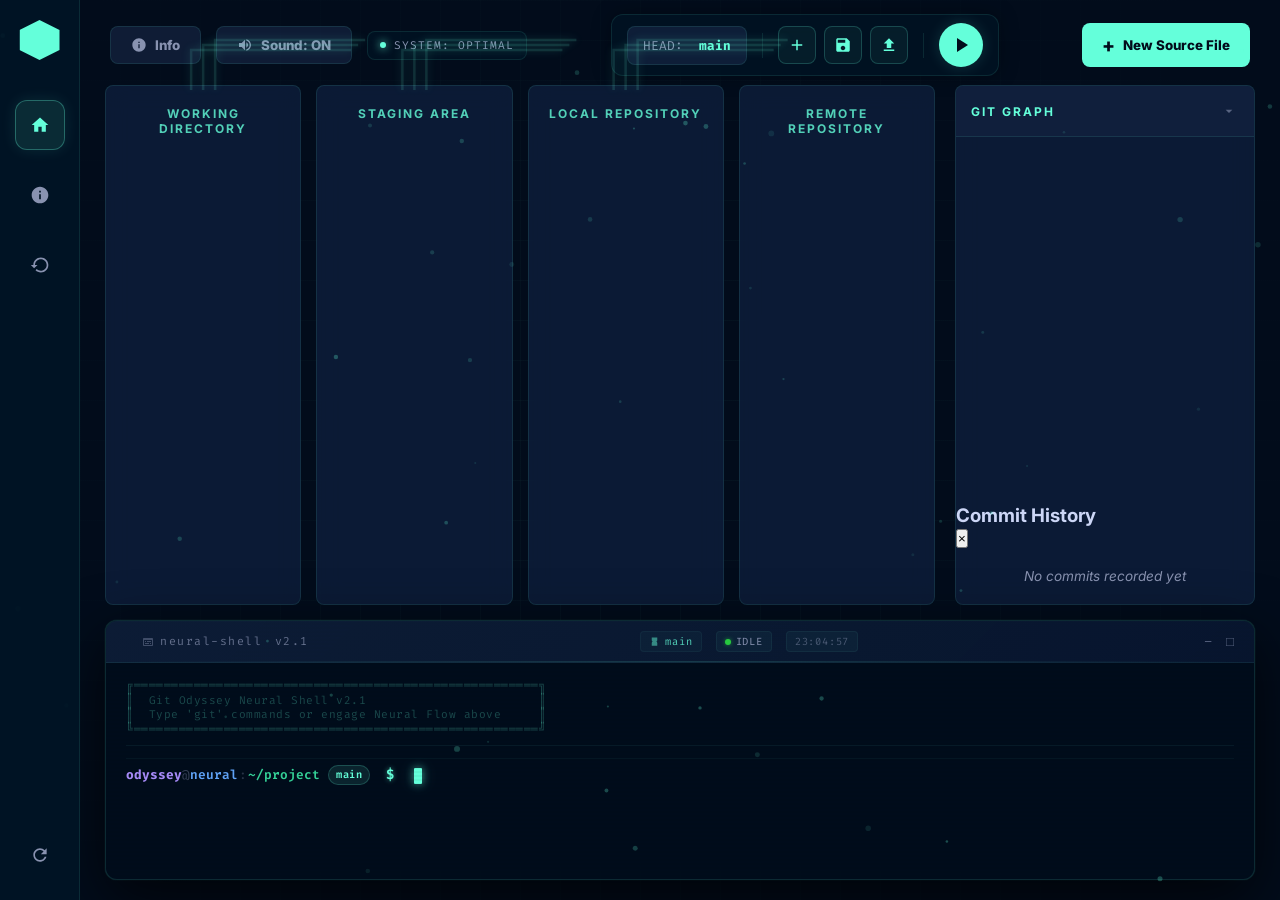
==== commit 9e6edb17: "New sound" ====
--- a/index.html
+++ b/index.html
@@ -40,6 +40,10 @@
                     <button id="info-modal-btn" class="action-btn secondary-btn" title="System Info">
                         <svg viewBox="0 0 24 24" width="16" height="16"><path fill="currentColor" d="M12 2C6.48 2 2 6.48 2 12s4.48 10 10 10 10-4.48 10-10S17.52 2 12 2zm1 15h-2v-6h2v6zm0-8h-2V7h2v2z"/></svg>
                         Info
+                    </button>
+                    <button id="mute-toggle-btn" class="action-btn secondary-btn" title="Toggle Sound">
+                        <svg id="mute-icon" viewBox="0 0 24 24" width="16" height="16"><path fill="currentColor" d="M3 9v6h4l5 5V4L7 9H3zm13.5 3c0-1.77-1.02-3.29-2.5-4.03v8.05c1.48-.73 2.5-2.25 2.5-4.02zM14 3.23v2.06c2.89.86 5 3.54 5 6.71s-2.11 5.85-5 6.71v2.06c4.01-.91 7-4.49 7-8.77s-2.99-7.86-7-8.77z"/></svg>
+                        <span id="mute-text">Sound: ON</span>
                     </button>
                     <div class="system-status">
                         <span class="status-dot green"></span>
--- a/styles.css
+++ b/styles.css
@@ -40,6 +40,13 @@
     background: radial-gradient(circle at 50% 50%, transparent 0%, var(--bg-color) 90%);
 }
 
+@media (max-width: 768px) {
+    .app-layout {
+        grid-template-columns: 1fr;
+        grid-template-rows: 1fr 60px;
+    }
+}
+
 /* Sidebar Navigation */
 .side-nav {
     background: rgba(1, 22, 39, 0.8);
@@ -50,6 +57,31 @@
     padding: 20px 0;
     z-index: 100;
     backdrop-filter: blur(20px);
+}
+
+@media (max-width: 768px) {
+    .side-nav {
+        flex-direction: row;
+        padding: 0 20px;
+        border-right: none;
+        border-top: 1px solid var(--glass-border);
+        grid-row: 2;
+    }
+
+    .nav-logo {
+        display: none;
+    }
+
+    .nav-items {
+        flex-direction: row;
+        justify-content: space-around;
+        width: 100%;
+        gap: 0;
+    }
+
+    .nav-footer {
+        margin-left: auto;
+    }
 }
 
 .nav-logo {
@@ -117,6 +149,40 @@
     padding: 0 5px;
     height: 50px; /* Fixed minimal height */
     flex-shrink: 0;
+}
+
+@media (max-width: 768px) {
+    header {
+        height: auto;
+        flex-direction: column;
+        gap: 12px;
+        padding: 15px 5px;
+    }
+    
+    .header-left {
+        width: 100%;
+        justify-content: space-between;
+    }
+
+    .neural-quick-bar {
+        width: 100%;
+        justify-content: space-between;
+        padding: 8px 12px;
+        gap: 10px;
+    }
+
+    .pipeline-symbols {
+        gap: 5px;
+    }
+
+    .action-bar {
+        width: 100%;
+    }
+
+    .action-btn {
+        width: 100%;
+        justify-content: center;
+    }
 }
 
 .header-left {
@@ -188,6 +254,16 @@
     border-color: rgba(100, 255, 218, 0.3);
 }
 
+.secondary-btn.muted-state {
+    color: #ff5f56;
+    border-color: rgba(255, 95, 86, 0.3);
+}
+
+.secondary-btn.muted-state:hover {
+    background: rgba(255, 95, 86, 0.1);
+    border-color: #ff5f56;
+}
+
 /* Info Modal Styles */
 .modal-content.info-content {
     max-width: 520px;
@@ -391,11 +467,40 @@
     min-height: 0;
 }
 
+@media (max-width: 1200px) {
+    .content-wrapper {
+        grid-template-columns: 1fr 260px;
+    }
+}
+
+@media (max-width: 1024px) {
+    .content-wrapper {
+        grid-template-columns: 1fr;
+        grid-template-rows: auto 300px;
+        overflow-y: auto;
+    }
+
+    .git-graph-panel {
+        order: 2;
+    }
+
+    .stages-container {
+        grid-template-columns: repeat(2, 1fr);
+        order: 1;
+    }
+}
+
 .stages-container {
     display: grid;
     grid-template-columns: repeat(4, 1fr);
     gap: 15px;
     transition: all 0.4s cubic-bezier(0.4, 0, 0.2, 1);
+}
+
+@media (max-width: 600px) {
+    .stages-container {
+        grid-template-columns: 1fr;
+    }
 }
 
 .stages-container.cinematic-dim {
@@ -487,8 +592,8 @@
     flex-direction: column;
     border: 1px solid var(--glass-border);
     position: relative;
-    overflow: hidden;
-    transition: all 0.3s ease;
+    overflow: visible;
+    transition: all 0.4s cubic-bezier(0.4, 0, 0.2, 1);
 }
 
 .stage::before {
@@ -509,15 +614,16 @@
 }
 
 .stage.impact {
-    animation: impact-shake 0.4s cubic-bezier(.36,.07,.19,.97) both;
-    border-color: var(--accent);
+    border-color: var(--accent) !important;
+    box-shadow: 0 0 30px rgba(100, 255, 218, 0.4);
+    transform: scale(1.02);
 }
 
 @keyframes impact-shake {
-    10%, 90% { transform: translate3d(-1px, 0, 0); }
-    20%, 80% { transform: translate3d(2px, 0, 0); }
-    30%, 50%, 70% { transform: translate3d(-3px, 0, 0); }
-    40%, 60% { transform: translate3d(3px, 0, 0); }
+    10%, 90% { transform: translate3d(-1px, 1px, 0); }
+    20%, 80% { transform: translate3d(2px, -1px, 0); }
+    30%, 50%, 70% { transform: translate3d(-3px, 1px, 0); }
+    40%, 60% { transform: translate3d(3px, -1px, 0); }
 }
 
 .stage h3 {
@@ -558,10 +664,28 @@
 .file-card.moving {
     position: absolute;
     width: calc(100% - 40px);
-    z-index: 100;
+    z-index: 1000;
     border-color: var(--accent);
-    box-shadow: 0 0 30px rgba(100, 255, 218, 0.3);
+    box-shadow: 0 0 40px rgba(100, 255, 218, 0.5), 0 0 100px rgba(100, 255, 218, 0.1);
     pointer-events: none;
+    filter: brightness(1.2);
+}
+
+/* Landing Flash Effect */
+.file-card.just-landed {
+    animation: land-flash 0.6s cubic-bezier(0.23, 1, 0.32, 1);
+}
+
+@keyframes land-flash {
+    0% { filter: brightness(3) contrast(1.5); transform: scale(1.1); }
+    100% { filter: brightness(1) contrast(1); transform: scale(1); }
+}
+
+@media (max-width: 768px) {
+    @keyframes land-flash {
+        0% { filter: brightness(4) contrast(2); transform: scale(1.25); box-shadow: 0 0 50px var(--accent); }
+        100% { filter: brightness(1) contrast(1); transform: scale(1); box-shadow: none; }
+    }
 }
 
 .file-icon {
@@ -1114,6 +1238,23 @@
     gap: 15px;
 }
 
+@media (max-width: 600px) {
+    .mission-grid {
+        grid-template-columns: 1fr;
+    }
+
+    .modal-content {
+        padding: 25px 20px;
+        width: 95vw;
+    }
+
+    .config-row {
+        flex-direction: column;
+        align-items: flex-start;
+        gap: 10px;
+    }
+}
+
 .mission-btn {
     background: rgba(1, 22, 39, 0.5);
     border: 1px solid var(--glass-border);
